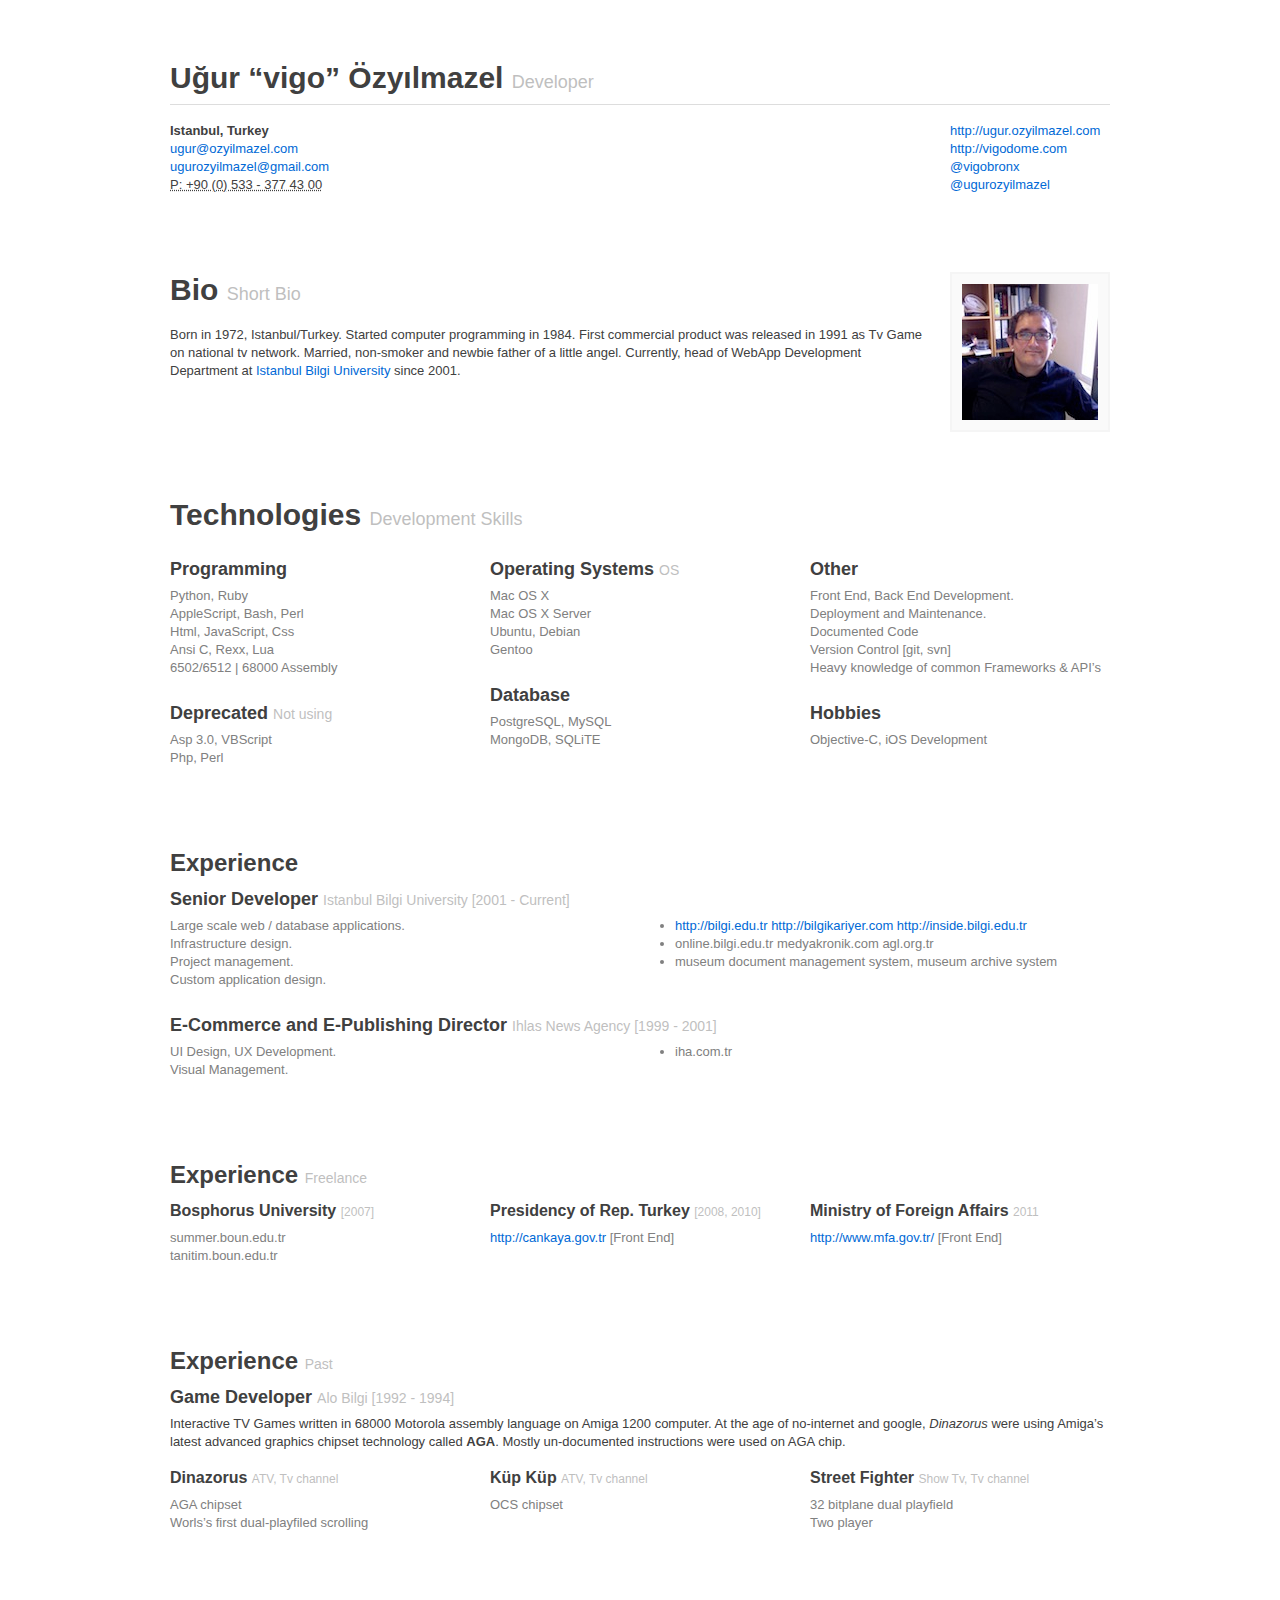
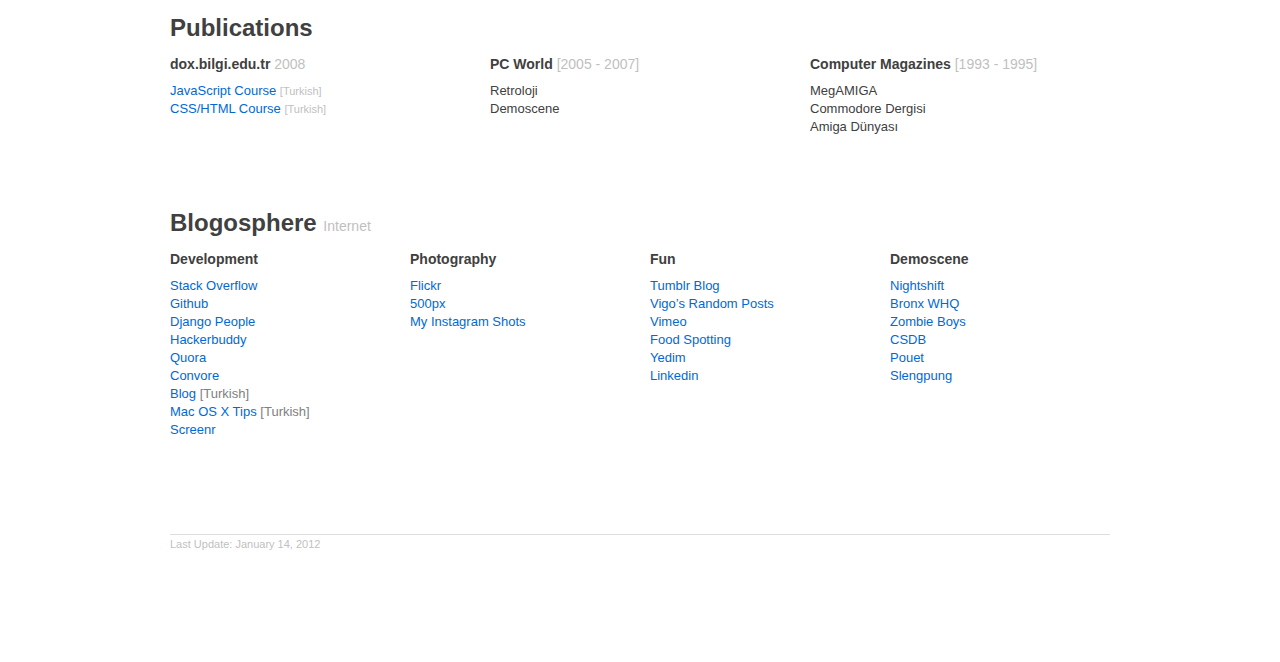
==== resume/index.html @ 4d724e96 "page break" ====
<!DOCTYPE html>
<html lang="en">
<head>
    <meta charset="utf-8">
    <title>Uğur "vigo" Özyılmazel | Developer Resume</title>
    <meta name="description" content="Uğur Özyılmazel's developer resume.">
    <meta name="keywords" content="">
    <meta name="author" content="Uğur Özyılmazel">
    <meta name="copyright" content="(c) 2012, Fontronik">
    <meta name="robots" content="noindex, nofollow">
    
    <!-- Le HTML5 shim, for IE6-8 support of HTML elements -->
    <!--[if lt IE 9]>
    <script src="http://html5shim.googlecode.com/svn/trunk/html5.js"></script>
    <![endif]-->
    
    <!-- Le styles -->
    <!-- <link href="http://twitter.github.com/bootstrap/1.4.0/bootstrap.css" rel="stylesheet"> -->
    
    <!-- For local usage -->
    <link rel="stylesheet" href="../css/bootstrap.min.css?v1.4.0">
    
    <!-- Extra CSS declarations -->
    <style type="text/css" media="screen">
        section {
            padding: 60px 0 0 0;
        }
        footer {
            margin-top: 60px;
            padding-bottom: 100px;
            border: none;
        }
        .debug {
            background: #eee;
        }
        .line-border {
            border-top: 1px solid #ddd;
        }
        .photo-span3 {                     /* 160px */
            padding: 10px;                 /* 20px */
            border: 2px solid #f5f5f5;        /* 4px */
            width: 136px;
            background: #fafafa;
        }
        @media print {
            .page-break {
                page-break-before: always;
            }
        }
    </style>
</head>
<body>
    <div class="container">
        <section id="resume-header">
            <div class="page-header">
                <h1>Uğur &ldquo;vigo&rdquo; Özyılmazel <small>Developer</small></h1>
            </div>
            <div class="row">
                <div class="span8">
                    <address>
                        <strong>Istanbul, Turkey</strong><br/>
                        <a href="mailto:ugur@ozyilmazel.com">ugur@ozyilmazel.com</a><br/>
                        <a href="mailto:ugurozyilmazel@gmail.com">ugurozyilmazel@gmail.com</a><br/>
                        <abbr title="Cell Phone">P: +90 (0) 533 - 377 43 00</abbr>
                    </address>
                    
                </div>
                <div class="offset5 span3">
                    <address>
                        <a href="http://ugur.ozyilmazel.com">http://ugur.ozyilmazel.com</a><br/>
                        <a href="http://vigodome.com">http://vigodome.com</a><br/>
                        <a href="http://twitter.com/vigobronx">@vigobronx</a><br/>
                        <a href="http://twitter.com/ugurozyilmazel">@ugurozyilmazel</a><br/>
                    </address>
                </div>
            </div>
        </section>
        
        <section id="resume-short-bio">
            <div class="row">
                <div class="span13">
                    <h1>Bio <small>Short Bio</small></h1>
                    <p>
                        Born in 1972, Istanbul/Turkey. Started computer programming in 1984. First
                        commercial product was released in 1991 as Tv Game on national tv network.
                        Married, non-smoker and newbie father of a little angel. Currently, head of
                        WebApp Development Department at <a href="http://www.bilgi.edu.tr">Istanbul Bilgi University</a>
                        since 2001.
                    </p>
                </div>
                <div class="span3">
                    <img class="photo-span3" src="photo-136px.jpg" alt="Uğur Özyılmazel"/>
                </div>
            </div>
            
        </section>
        
        
        <section id="resume-skills">
            <h1>Technologies <small>Development Skills</small></h1>
            <div class="row">
                <div class="span-one-third">
                    <h3>Programming</h3>
                    <ul class="unstyled">
                        <li>Python, Ruby</li>
                        <li>AppleScript, Bash, Perl</li>
                        <li>Html, JavaScript, Css</li>
                        <li>Ansi C, Rexx, Lua</li>
                        <li>6502/6512 | 68000 Assembly</li>
                    </ul>
                    <h3>Deprecated <small>Not using</small></h3>
                    <ul class="unstyled">
                        <li>Asp 3.0, VBScript</li>
                        <li>Php, Perl</li>
                    </ul>
                </div>
                <div class="span-one-third">
                    <h3>Operating Systems <small>OS</small></h3>
                    <ul class="unstyled">
                        <li>Mac OS X</li>
                        <li>Mac OS X Server</li>
                        <li>Ubuntu, Debian</li>
                        <li>Gentoo</li>
                    </ul>
                    
                    <h3>Database</h3>
                    <ul class="unstyled">
                        <li>PostgreSQL, MySQL</li>
                        <li>MongoDB, SQLiTE</li>
                    </ul>
                </div>
                <div class="span-one-third">
                    <h3>Other</h3>
                    <ul class="unstyled">
                        <li>Front End, Back End Development.</li>
                        <li>Deployment and Maintenance.</li>
                        <li>Documented Code</li>
                        <li>Version Control [git, svn]</li>
                        <li>Heavy knowledge of common Frameworks &amp; API&rsquo;s</li>
                    </ul>
                    <h3>Hobbies</h3>
                    <ul class="unstyled">
                        <li>Objective-C, iOS Development</li>
                    </ul>
                </div>
            </div>
        </section>
        
        <section id="resume-experience">
            <h2>Experience</h2>
            <h3>Senior Developer <small>Istanbul Bilgi University [2001 - Current]</small></h3>
            <div class="row">
                <div class="span8">
                    <ul class="unstyled">
                        <li>Large scale web / database applications.</li>
                        <li>Infrastructure design.</li>
                        <li>Project management.</li>
                        <li>Custom application design.</li>
                    </ul>
                </div>
                <div class="span8">
                    <ul>
                        <li>
                            <a href="http://bilgi.edu.tr">http://bilgi.edu.tr</a>
                            <a href="http://bilgikariyer.com">http://bilgikariyer.com</a>
                            <a href="http://inside.bilgi.edu.tr">http://inside.bilgi.edu.tr</a>
                        </li>
                        <li>
                            online.bilgi.edu.tr
                            medyakronik.com
                            agl.org.tr
                        </li>
                        <li>museum document management system, museum archive system</li>
                        
                    </ul>
                </div>
            </div>
            
            <h3>E-Commerce and E-Publishing Director <small>Ihlas News Agency [1999 - 2001]</small></h3>
            <div class="row">
                <div class="span8">
                    <ul class="unstyled">
                        <li>UI Design, UX Development.</li>
                        <li>Visual Management.</li>
                    </ul>
                </div>
                <div class="span8">
                    <ul>
                        <li>iha.com.tr</li>
                    </ul>
                </div>
            </div>
        </section>
        
        <section id="resume-experience-freelance">
            <h2>Experience <small>Freelance</small></h2>
            <div class="row">
                <div class="span-one-third">
                    <h4>Bosphorus University <small>[2007]</small></h4>
                    <ul class="unstyled">
                        <li>summer.boun.edu.tr</li>
                        <li>tanitim.boun.edu.tr</li>
                    </ul>
                </div>
                <div class="span-one-third">
                    <h4>Presidency of Rep. Turkey <small>[2008, 2010]</small></h4>
                    <ul class="unstyled">
                        <li><a href="http://cankaya.gov.tr">http://cankaya.gov.tr</a> [Front End]</li>
                    </ul>
                </div>
                <div class="span-one-third">
                    <h4>Ministry of Foreign Affairs <small>2011</small></h4>
                    <ul class="unstyled">
                        <li><a href="http://www.mfa.gov.tr/">http://www.mfa.gov.tr/</a> [Front End]</li>
                    </ul>
                </div>
            </div>
        </section>
        
        <section id="resume-experience-past">
            <h2>Experience <small>Past</small></h2>
            <h3>Game Developer <small>Alo Bilgi [1992 - 1994]</small></h3>
            <p>
                Interactive TV Games written in 68000 Motorola assembly language on Amiga 1200 computer.
                At the age of no-internet and google, <em>Dinazorus</em> were using Amiga&rsquo;s latest advanced
                graphics chipset technology called <strong>AGA</strong>. Mostly un-documented
                instructions were used on AGA chip.
            </p>
            <div class="row">
                <div class="span-one-third">
                    <h4>Dinazorus <small>ATV, Tv channel</small></h4>
                    <ul class="unstyled">
                        <li>AGA chipset</li>
                        <li>Worls&rsquo;s first dual-playfiled scrolling</li>
                    </ul>
                </div>
                <div class="span-one-third">
                    <h4>Küp Küp <small>ATV, Tv channel</small></h4>
                    <ul class="unstyled">
                        <li>OCS chipset</li>
                    </ul>
                </div>
                <div class="span-one-third">
                    <h4>Street Fighter <small>Show Tv, Tv channel</small></h4>
                    <ul class="unstyled">
                        <li>32 bitplane dual playfield</li>
                        <li>Two player</li>
                        
                    </ul>
                </div>
            </div>
        </section>
        
        <section id="resume-publications">
            <h2>Publications</h2>
            <div class="row">
                <div class="span-one-third">
                    <h5>dox.bilgi.edu.tr <small>2008</small></h5>
                    <p>
                        <a href="http://dox.bilgi.edu.tr/jed/">JavaScript Course</a> <small>[Turkish]</small><br/>
                        <a href="http://dox.bilgi.edu.tr/wed/">CSS/HTML Course</a> <small>[Turkish]</small>
                    </p>
                </div>
                <div class="span-one-third">
                    <h5>PC World <small>[2005 - 2007]</small></h5>
                    <p>
                        Retroloji<br/>
                        Demoscene
                    </p>
                </div>
                <div class="span-one-third">
                    <h5>Computer Magazines <small>[1993 - 1995]</small></h5>
                    <p>
                        MegAMIGA<br/>
                        Commodore Dergisi<br/>
                        Amiga Dünyası
                    </p>
                </div>
            </div>
        </section>
        
        <section id="resume-blogosphere" class="page-break">
            <h2>Blogosphere <small>Internet</small></h2>
            <div class="row">
                <div class="span4">
                    <h5>Development</h5>
                    <ul class="unstyled">
                        <li><a href="http://careers.stackoverflow.com/vigo">Stack Overflow</a></li>
                        <li><a href="https://github.com/vigo">Github</a></li>
                        <li><a href="http://djangopeople.me/p/vigobronx/">Django People</a></li>
                        <li><a href="http://hackerbuddy.com/users/2600">Hackerbuddy</a></li>
                        <li><a href="http://www.quora.com/Uğur-Özyılmazel">Quora</a></li>
                        <li><a href="https://convore.com/users/vigo/">Convore</a></li>
                        <li><a href="http://vigoyla.blogspot.com/">Blog</a> <small>[Turkish]</small></li>
                        <li><a href="http://macosxtips.tumblr.com/">Mac OS X Tips</a> <small>[Turkish]</small></li>
                        <li><a href="http://www.screenr.com/user/vigobronx">Screenr</a></li>
                        
                    </ul>
                </div>
                <div class="span4">
                    <h5>Photography</h5>
                    <ul class="unstyled">
                        <li><a href="https://convore.com/users/vigo/">Flickr</a></li>
                        <li><a href="http://500px.com/vigo">500px</a></li>
                        <li><a href="http://vigo-instagram.posterous.com/">My Instagram Shots</a></li>
                    </ul>
                </div>
                <div class="span4">
                    <h5>Fun</h5>
                    <ul class="unstyled">
                        <li><a href="http://vigo.tumblr.com/">Tumblr Blog</a></li>
                        <li><a href="http://vigo.posterous.com/">Vigo&rsquo;s Random Posts</a></li>
                        <li><a href="http://vimeo.com/vigo">Vimeo</a></li>
                        <li><a href="http://www.foodspotting.com/vigo">Food Spotting</a></li>
                        <li><a href="http://yedim.tumblr.com/">Yedim</a></li>
                        <li><a href="http://www.linkedin.com/pub/uğur-özyılmazel/3b/a09/221">Linkedin</a></li>
                    </ul>
                </div>
                <div class="span4">
                    <h5>Demoscene</h5>
                    <ul class="unstyled">
                        <li><a href="http://nightshift.untergrund.net/">Nightshift</a></li>
                        <li><a href="http://bronxwhq.org">Bronx WHQ</a></li>
                        <li><a href="http://zombieboys.net">Zombie Boys</a></li>
                        <li><a href="http://noname.c64.org/csdb/scener/?id=8379">CSDB</a></li>
                        <li><a href="http://pouet.net/user.php?who=4721">Pouet</a></li>
                        <li><a href="http://slengpung.com/v3/show_user.php?id=2539">Slengpung</a></li>
                    </ul>
                </div>
            </div>
        </section>
        
        
    </div>
    <footer>
        <div class="container">
            <p class="line-border"><small>Last Update: January 14, 2012</small></p>
        </div>
    </footer>
    
</body>
</html>
<!-- # 2012-01-14 #  -->
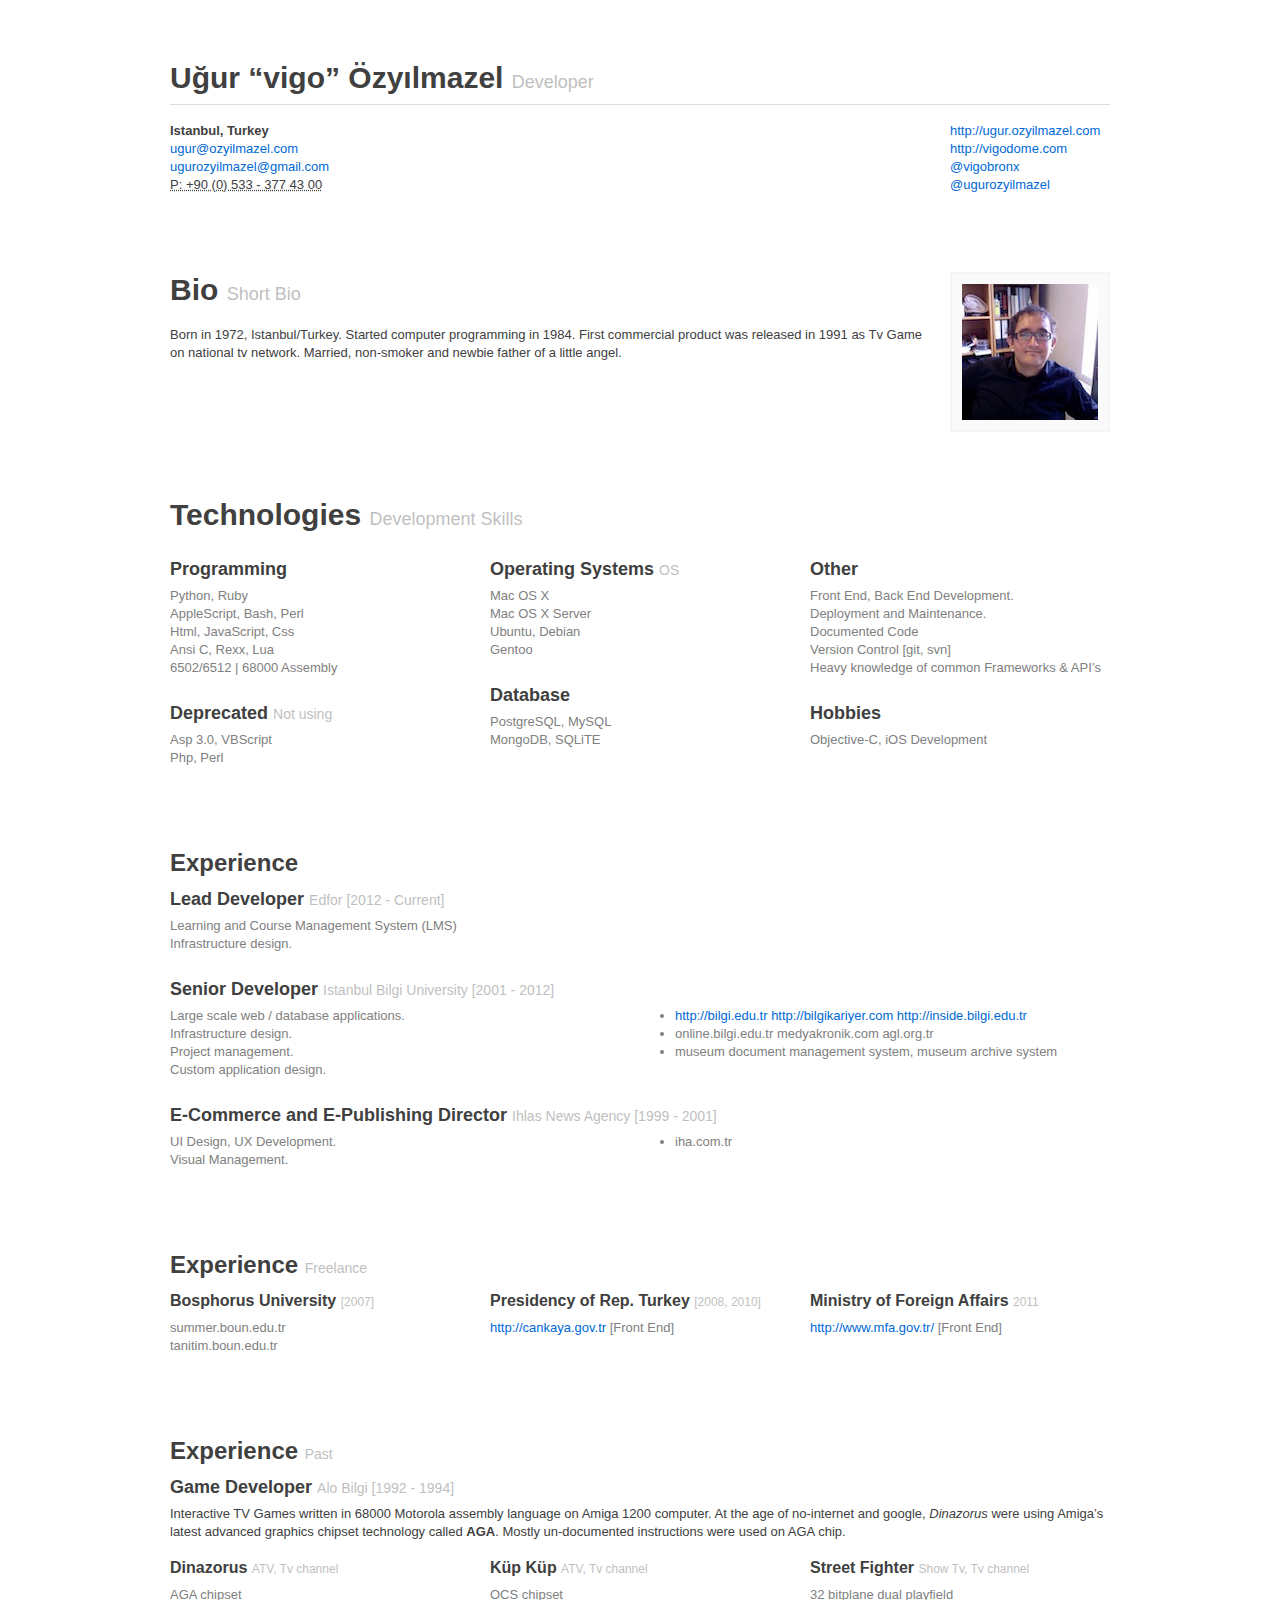
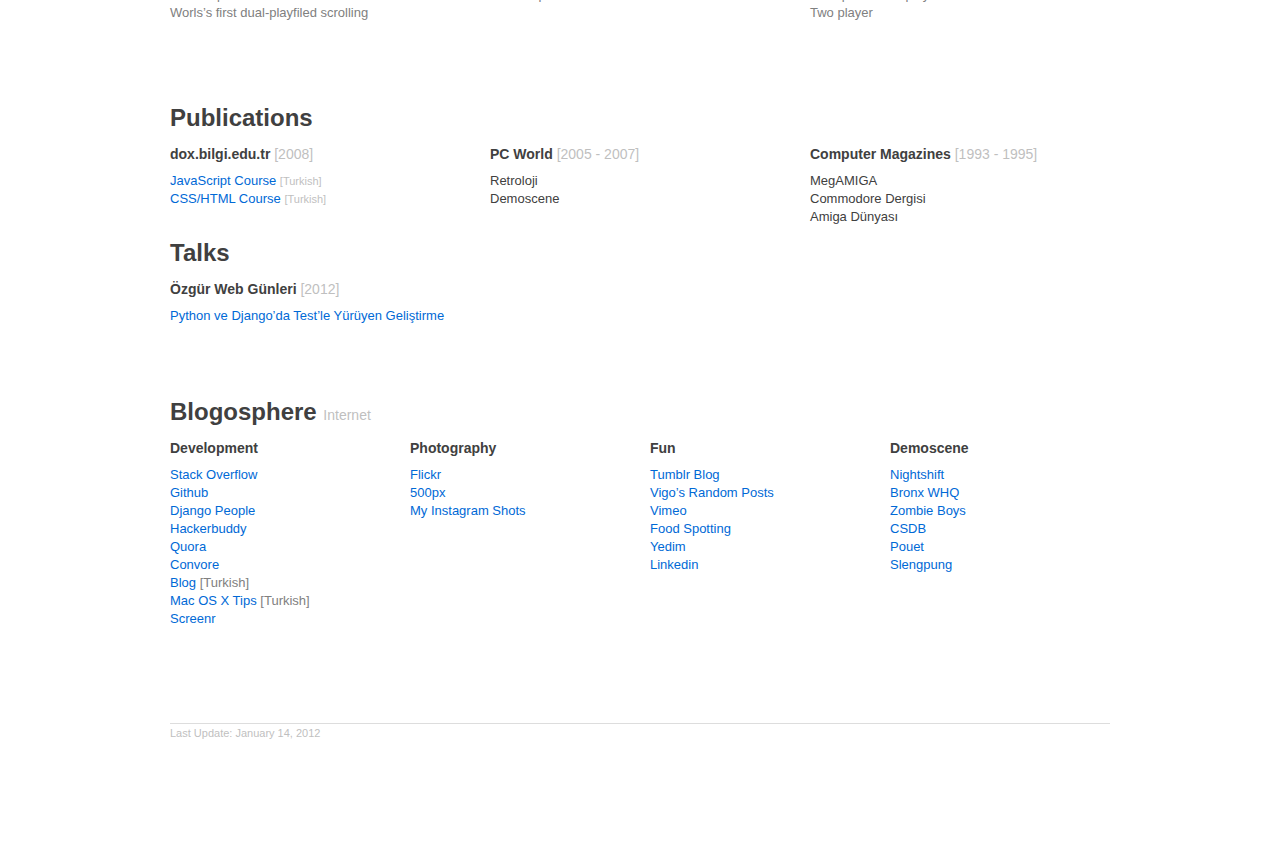
==== commit 2506af6b: "update" ====
--- a/resume/index.html
+++ b/resume/index.html
@@ -42,6 +42,10 @@
             width: 136px;
             background: #fafafa;
         }
+        .seperator {
+            background: transparent url([data-uri]) right top repeat-y;
+/*            background: transparent url([data-uri]) right top repeat-y;*/
+        }
         @media print {
             .page-break {
                 page-break-before: always;
@@ -83,18 +87,14 @@
                     <p>
                         Born in 1972, Istanbul/Turkey. Started computer programming in 1984. First
                         commercial product was released in 1991 as Tv Game on national tv network.
-                        Married, non-smoker and newbie father of a little angel. Currently, head of
-                        WebApp Development Department at <a href="http://www.bilgi.edu.tr">Istanbul Bilgi University</a>
-                        since 2001.
+                        Married, non-smoker and newbie father of a little angel.
                     </p>
                 </div>
                 <div class="span3">
                     <img class="photo-span3" src="photo-136px.jpg" alt="Uğur Özyılmazel"/>
                 </div>
             </div>
-            
-        </section>
-        
+        </section>
         
         <section id="resume-skills">
             <h1>Technologies <small>Development Skills</small></h1>
@@ -148,7 +148,19 @@
         
         <section id="resume-experience">
             <h2>Experience</h2>
-            <h3>Senior Developer <small>Istanbul Bilgi University [2001 - Current]</small></h3>
+
+            <h3>Lead Developer <small>Edfor [2012 - Current]</small></h3>
+            <div class="row">
+                <div class="span8">
+                    <ul class="unstyled">
+                        <li>Learning and Course Management System (LMS)</li>
+                        <li>Infrastructure design.</li>
+                    </ul>
+                </div>
+            </div>
+
+            
+            <h3>Senior Developer <small>Istanbul Bilgi University [2001 - 2012]</small></h3>
             <div class="row">
                 <div class="span8">
                     <ul class="unstyled">
@@ -255,7 +267,7 @@
             <h2>Publications</h2>
             <div class="row">
                 <div class="span-one-third">
-                    <h5>dox.bilgi.edu.tr <small>2008</small></h5>
+                    <h5>dox.bilgi.edu.tr <small>[2008]</small></h5>
                     <p>
                         <a href="http://dox.bilgi.edu.tr/jed/">JavaScript Course</a> <small>[Turkish]</small><br/>
                         <a href="http://dox.bilgi.edu.tr/wed/">CSS/HTML Course</a> <small>[Turkish]</small>
@@ -274,6 +286,16 @@
                         MegAMIGA<br/>
                         Commodore Dergisi<br/>
                         Amiga Dünyası
+                    </p>
+                </div>
+            </div>
+
+            <h2>Talks</h2>
+            <div class="row">
+                <div class="span-one-third">
+                    <h5>Özgür Web Günleri <small>[2012]</small></h5>
+                    <p>
+                        <a href="http://ugur.ozyilmazel.com/sunumlar/ozgur-web-gunleri-2012-python-ve-djangoda-testle-yuruyen-gelistirme/">Python ve Django&rsquo;da Test&rsquo;le Yürüyen Geliştirme</a>
                     </p>
                 </div>
             </div>
@@ -300,7 +322,7 @@
                 <div class="span4">
                     <h5>Photography</h5>
                     <ul class="unstyled">
-                        <li><a href="https://convore.com/users/vigo/">Flickr</a></li>
+                        <li><a href="http://www.flickr.com/photos/vigobronx/">Flickr</a></li>
                         <li><a href="http://500px.com/vigo">500px</a></li>
                         <li><a href="http://vigo-instagram.posterous.com/">My Instagram Shots</a></li>
                     </ul>
@@ -340,4 +362,4 @@
     
 </body>
 </html>
-<!-- # 2012-01-14 #  -->+<!-- # 2012-11-29 #  -->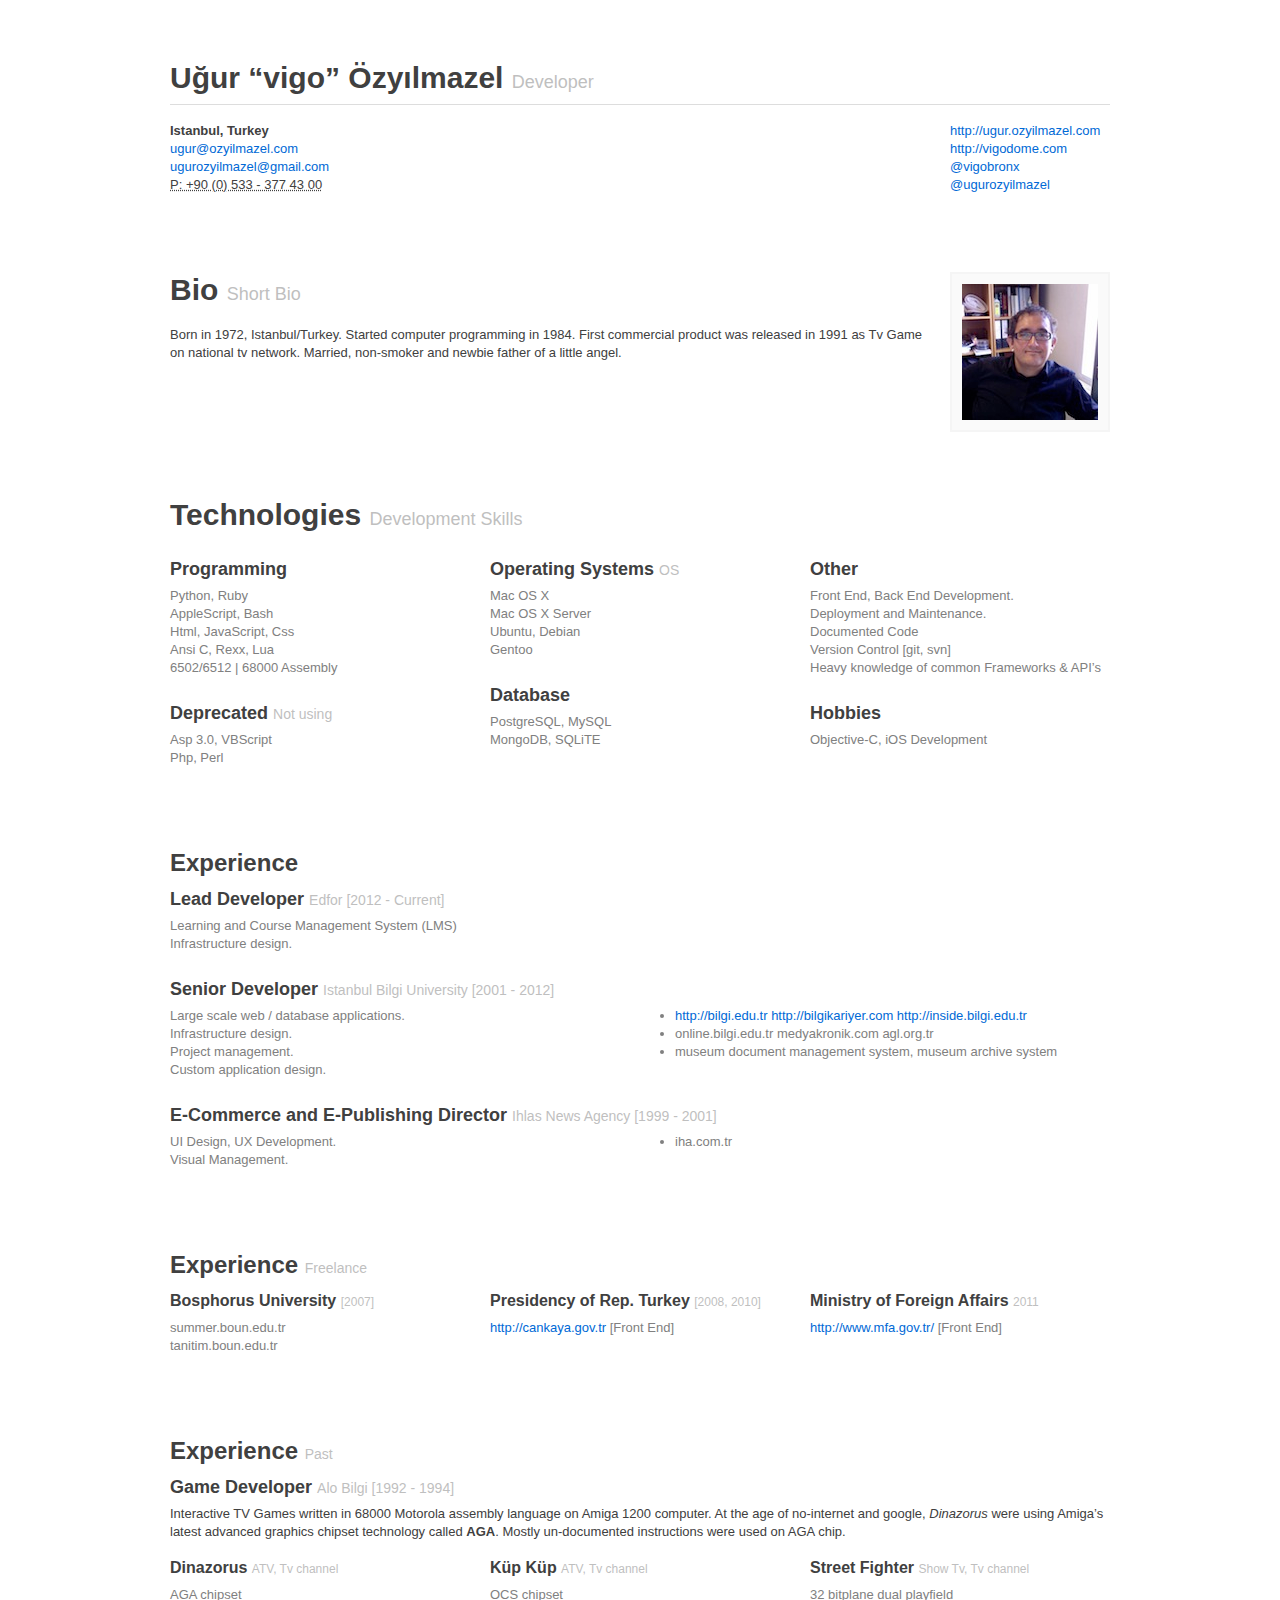
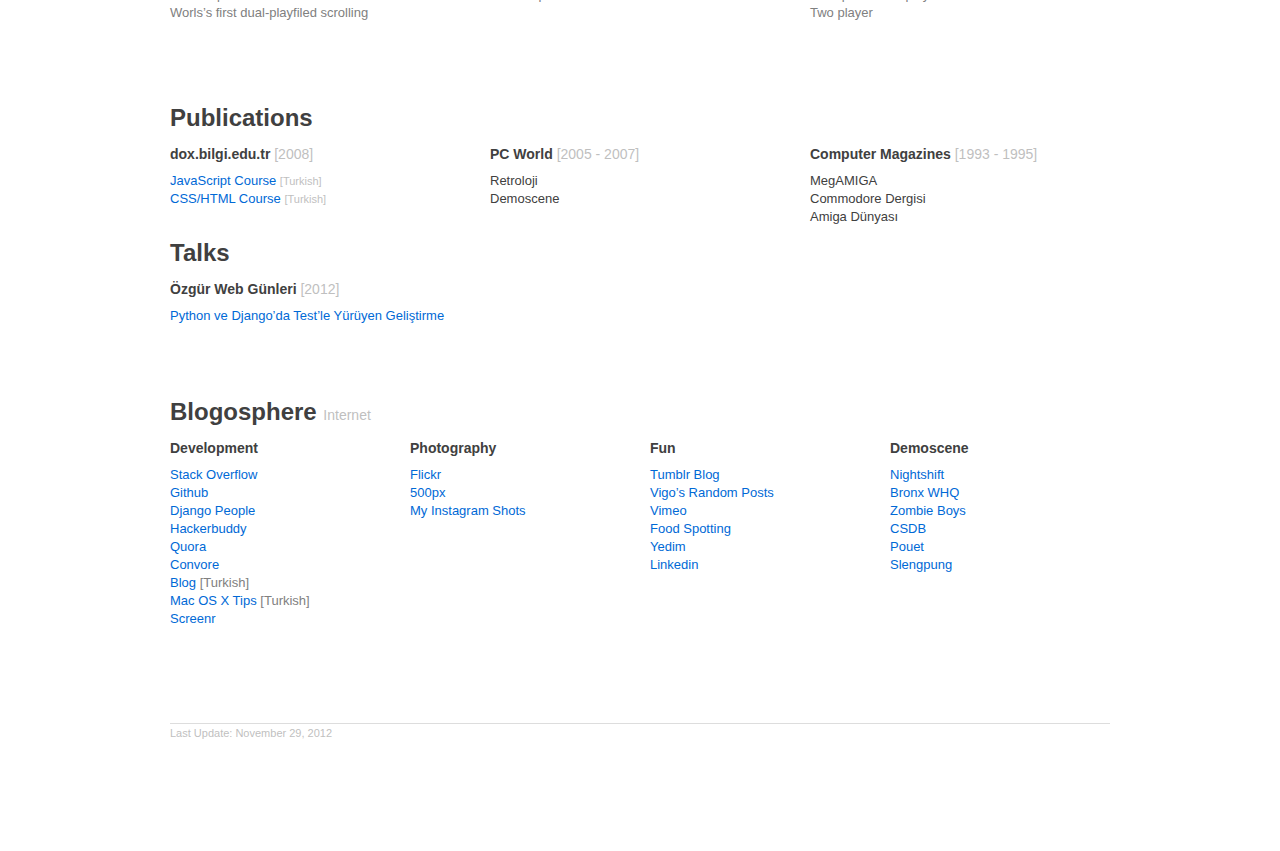
==== commit c2f1e851: "update" ====
--- a/resume/index.html
+++ b/resume/index.html
@@ -103,7 +103,7 @@
                     <h3>Programming</h3>
                     <ul class="unstyled">
                         <li>Python, Ruby</li>
-                        <li>AppleScript, Bash, Perl</li>
+                        <li>AppleScript, Bash</li>
                         <li>Html, JavaScript, Css</li>
                         <li>Ansi C, Rexx, Lua</li>
                         <li>6502/6512 | 68000 Assembly</li>
@@ -356,7 +356,7 @@
     </div>
     <footer>
         <div class="container">
-            <p class="line-border"><small>Last Update: January 14, 2012</small></p>
+            <p class="line-border"><small>Last Update: November 29, 2012</small></p>
         </div>
     </footer>
     
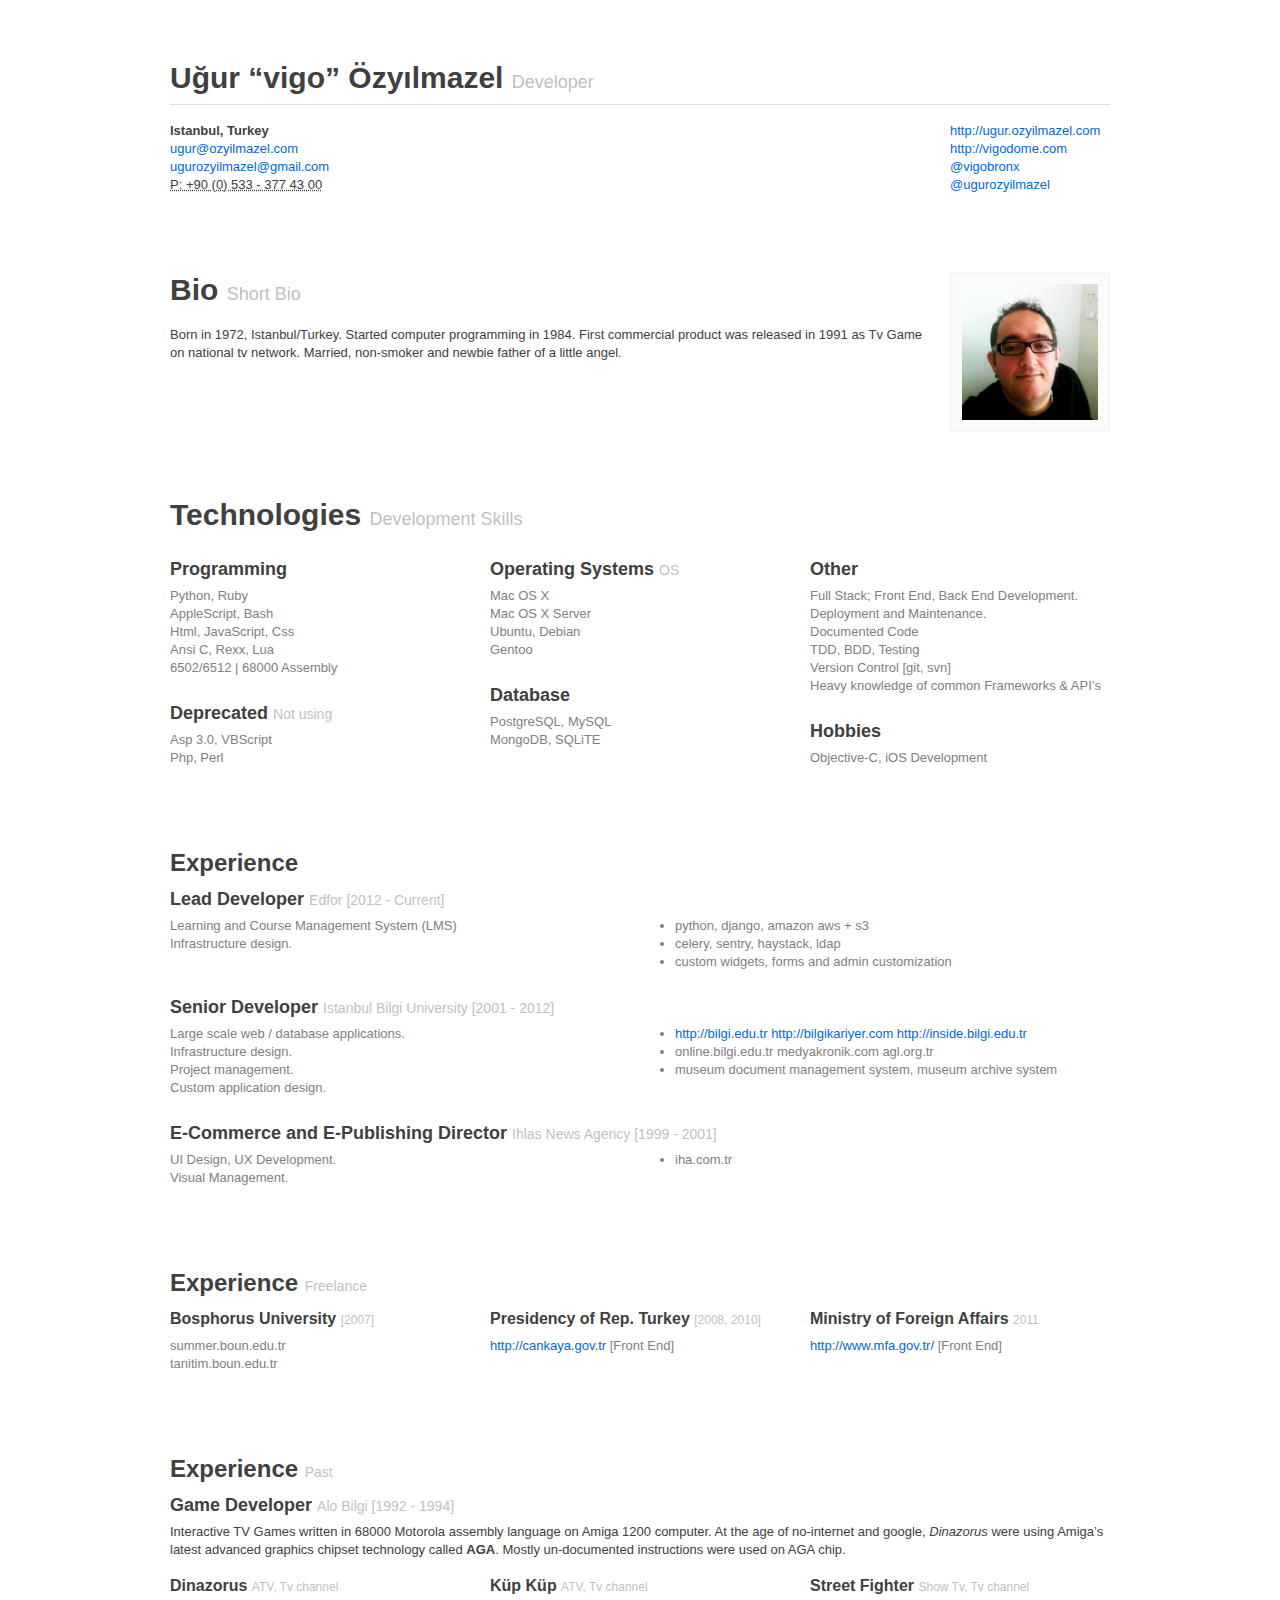
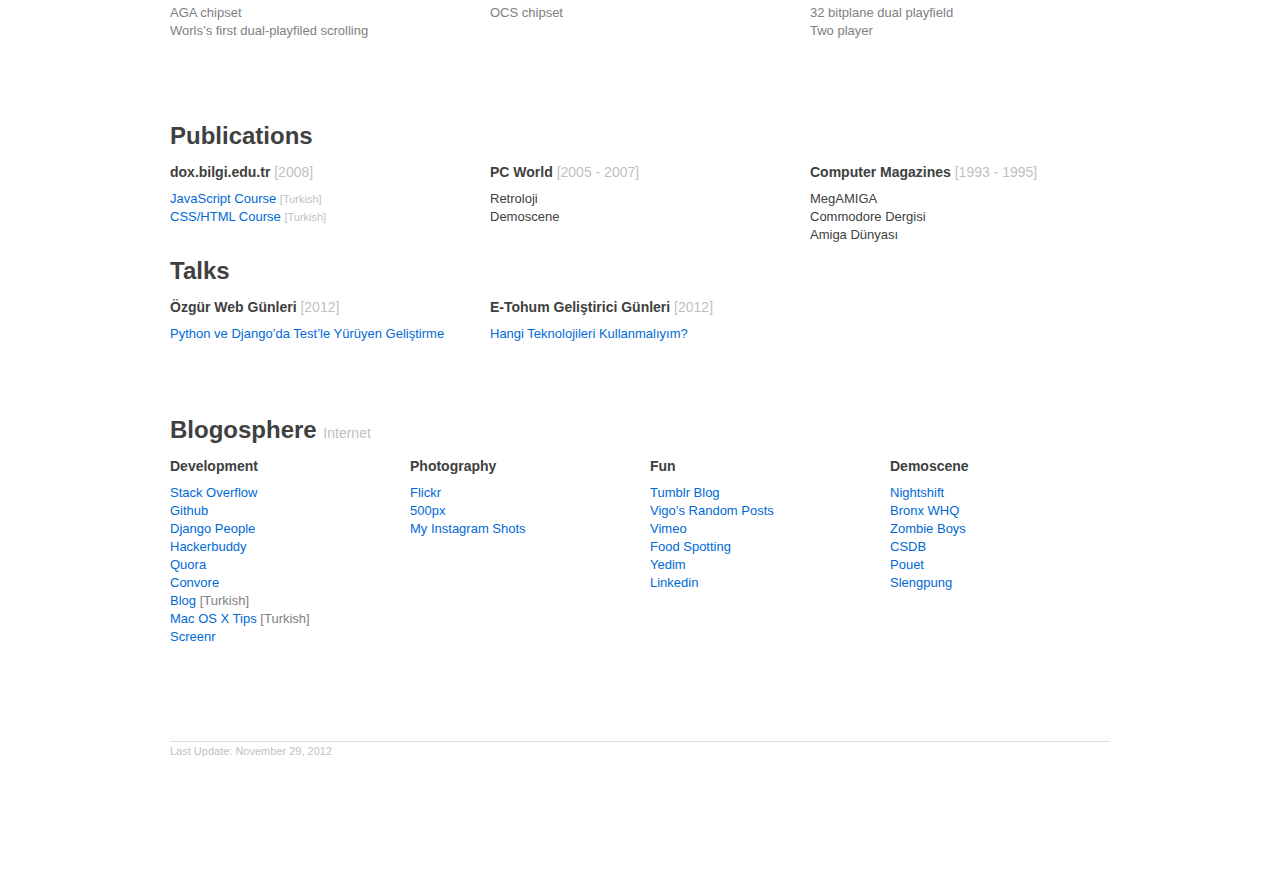
==== commit b36ff5dd: "update" ====
--- a/resume/index.html
+++ b/resume/index.html
@@ -91,7 +91,7 @@
                     </p>
                 </div>
                 <div class="span3">
-                    <img class="photo-span3" src="photo-136px.jpg" alt="Uğur Özyılmazel"/>
+                    <img class="photo-span3" src="vigo-edforda-300x300.jpg" alt="Uğur Özyılmazel"/>
                 </div>
             </div>
         </section>
@@ -132,9 +132,10 @@
                 <div class="span-one-third">
                     <h3>Other</h3>
                     <ul class="unstyled">
-                        <li>Front End, Back End Development.</li>
+                        <li>Full Stack; Front End, Back End Development.</li>
                         <li>Deployment and Maintenance.</li>
                         <li>Documented Code</li>
+                        <li>TDD, BDD, Testing</li>
                         <li>Version Control [git, svn]</li>
                         <li>Heavy knowledge of common Frameworks &amp; API&rsquo;s</li>
                     </ul>
@@ -155,6 +156,13 @@
                     <ul class="unstyled">
                         <li>Learning and Course Management System (LMS)</li>
                         <li>Infrastructure design.</li>
+                    </ul>
+                </div>
+                <div class="span8">
+                    <ul>
+                        <li>python, django, amazon aws + s3</li>
+                        <li>celery, sentry, haystack, ldap</li>
+                        <li>custom widgets, forms and admin customization</li>
                     </ul>
                 </div>
             </div>
@@ -298,6 +306,12 @@
                         <a href="http://ugur.ozyilmazel.com/sunumlar/ozgur-web-gunleri-2012-python-ve-djangoda-testle-yuruyen-gelistirme/">Python ve Django&rsquo;da Test&rsquo;le Yürüyen Geliştirme</a>
                     </p>
                 </div>
+                <div class="span-one-third">
+                    <h5>E-Tohum Geliştirici Günleri <small>[2012]</small></h5>
+                    <p>
+                        <a href="http://ugur.ozyilmazel.com/sunumlar/etohum-gelistirici-gunleri-aralik-2012/">Hangi Teknolojileri Kullanmalıyım?</a>
+                    </p>
+                </div>
             </div>
         </section>
         
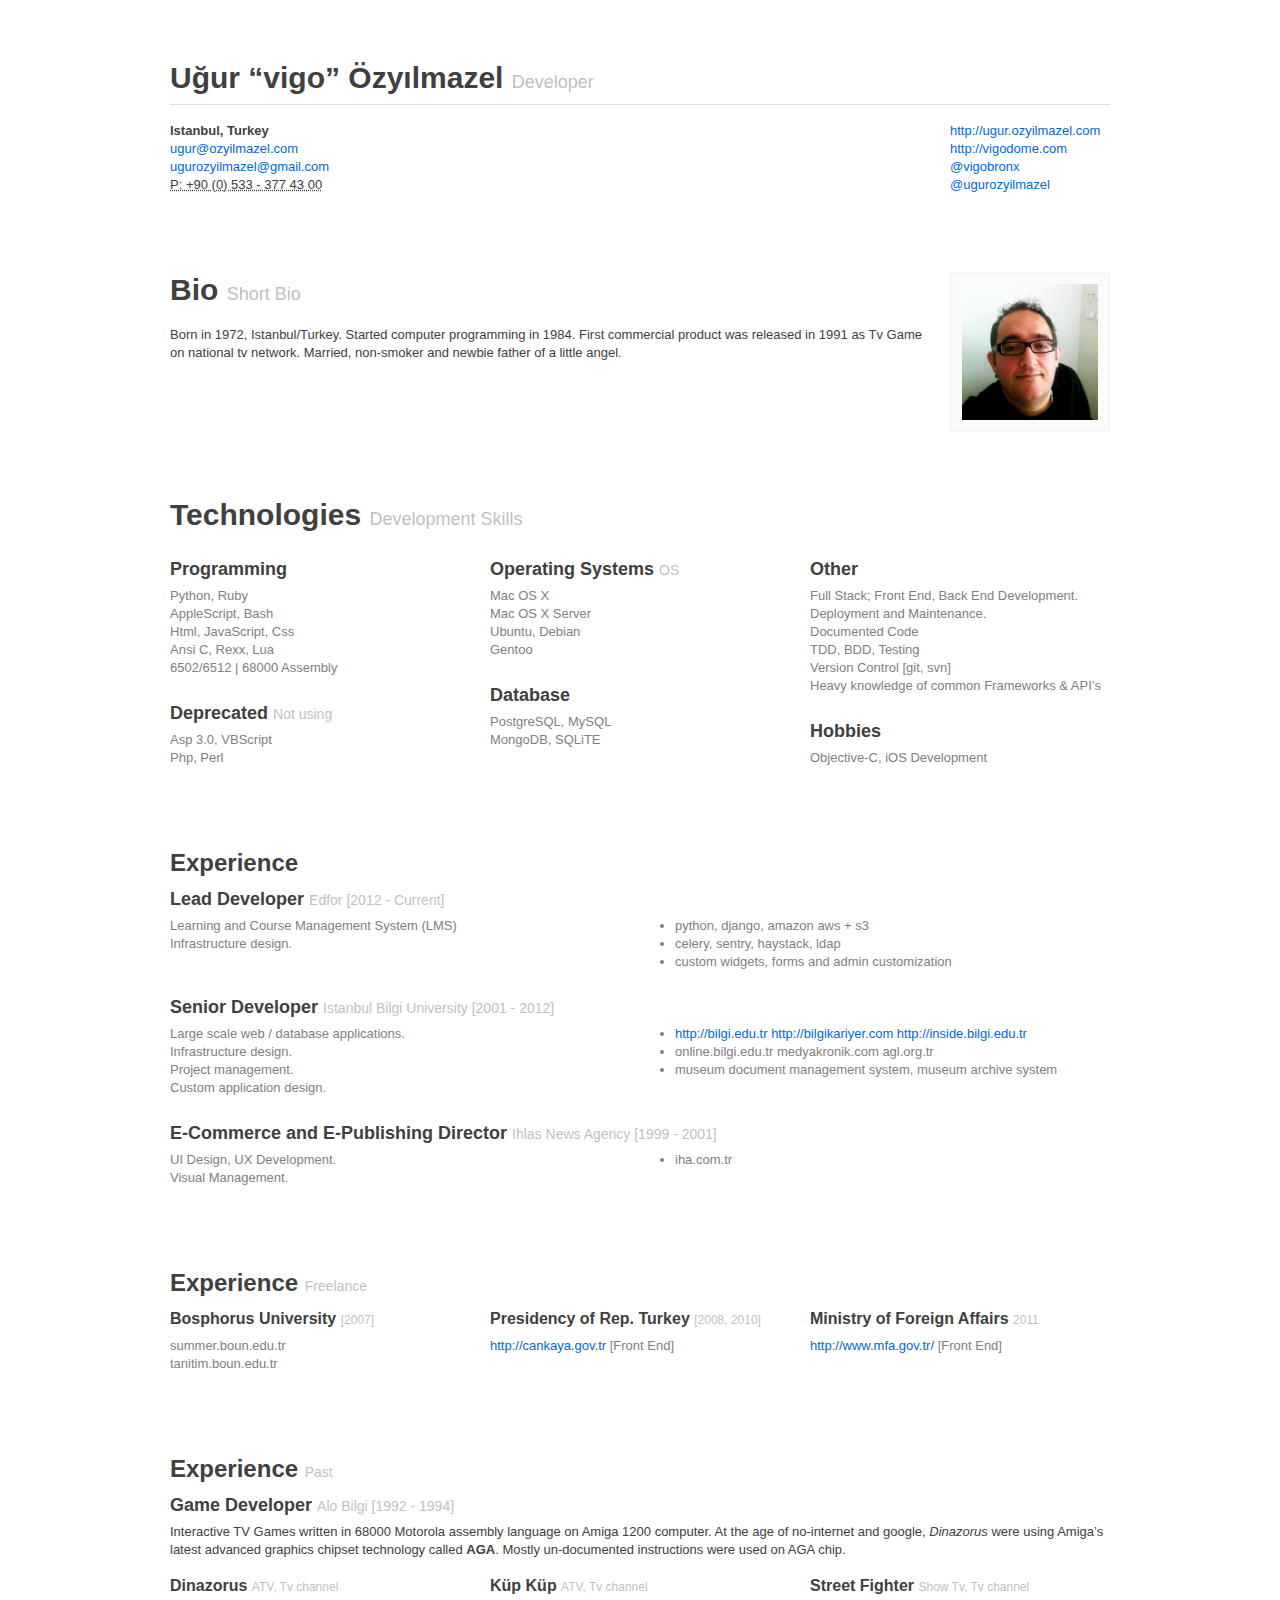
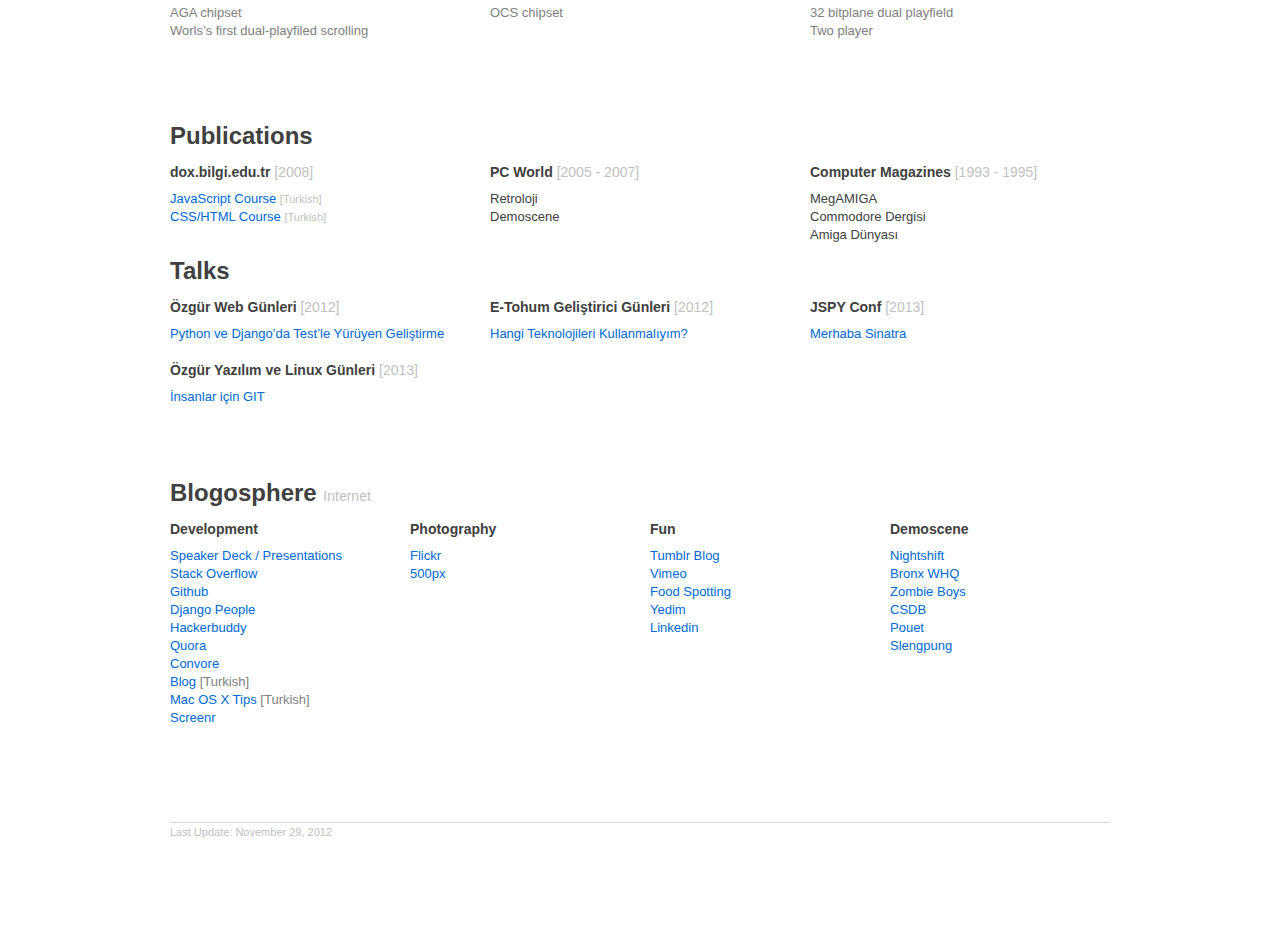
==== commit 032e9ac1: "resume update" ====
--- a/resume/index.html
+++ b/resume/index.html
@@ -312,6 +312,20 @@
                         <a href="http://ugur.ozyilmazel.com/sunumlar/etohum-gelistirici-gunleri-aralik-2012/">Hangi Teknolojileri Kullanmalıyım?</a>
                     </p>
                 </div>
+                <div class="span-one-third">
+                    <h5>JSPY Conf <small>[2013]</small></h5>
+                    <p>
+                        <a href="http://ugur.ozyilmazel.com/sunumlar/jspy-conf-mart-2013-merhaba-sinatra/">Merhaba Sinatra</a>
+                    </p>
+                </div>
+            </div>
+            <div class="row">
+              <div class="span-one-third">
+                  <h5>Özgür Yazılım ve Linux Günleri <small>[2013]</small></h5>
+                  <p>
+                      <a href="http://ugur.ozyilmazel.com/sunumlar/ozgur-yazilim-gunleri-2013-insanlar-icin-git/">İnsanlar için GIT</a>
+                  </p>
+              </div>
             </div>
         </section>
         
@@ -321,6 +335,7 @@
                 <div class="span4">
                     <h5>Development</h5>
                     <ul class="unstyled">
+                        <li><a href="https://speakerdeck.com/vigo">Speaker Deck / Presentations</a></li>
                         <li><a href="http://careers.stackoverflow.com/vigo">Stack Overflow</a></li>
                         <li><a href="https://github.com/vigo">Github</a></li>
                         <li><a href="http://djangopeople.me/p/vigobronx/">Django People</a></li>
@@ -338,14 +353,14 @@
                     <ul class="unstyled">
                         <li><a href="http://www.flickr.com/photos/vigobronx/">Flickr</a></li>
                         <li><a href="http://500px.com/vigo">500px</a></li>
-                        <li><a href="http://vigo-instagram.posterous.com/">My Instagram Shots</a></li>
+                        <!-- <li><a href="http://vigo-instagram.posterous.com/">My Instagram Shots</a></li> -->
                     </ul>
                 </div>
                 <div class="span4">
                     <h5>Fun</h5>
                     <ul class="unstyled">
                         <li><a href="http://vigo.tumblr.com/">Tumblr Blog</a></li>
-                        <li><a href="http://vigo.posterous.com/">Vigo&rsquo;s Random Posts</a></li>
+                        <!-- <li><a href="http://vigo.posterous.com/">Vigo&rsquo;s Random Posts</a></li> -->
                         <li><a href="http://vimeo.com/vigo">Vimeo</a></li>
                         <li><a href="http://www.foodspotting.com/vigo">Food Spotting</a></li>
                         <li><a href="http://yedim.tumblr.com/">Yedim</a></li>
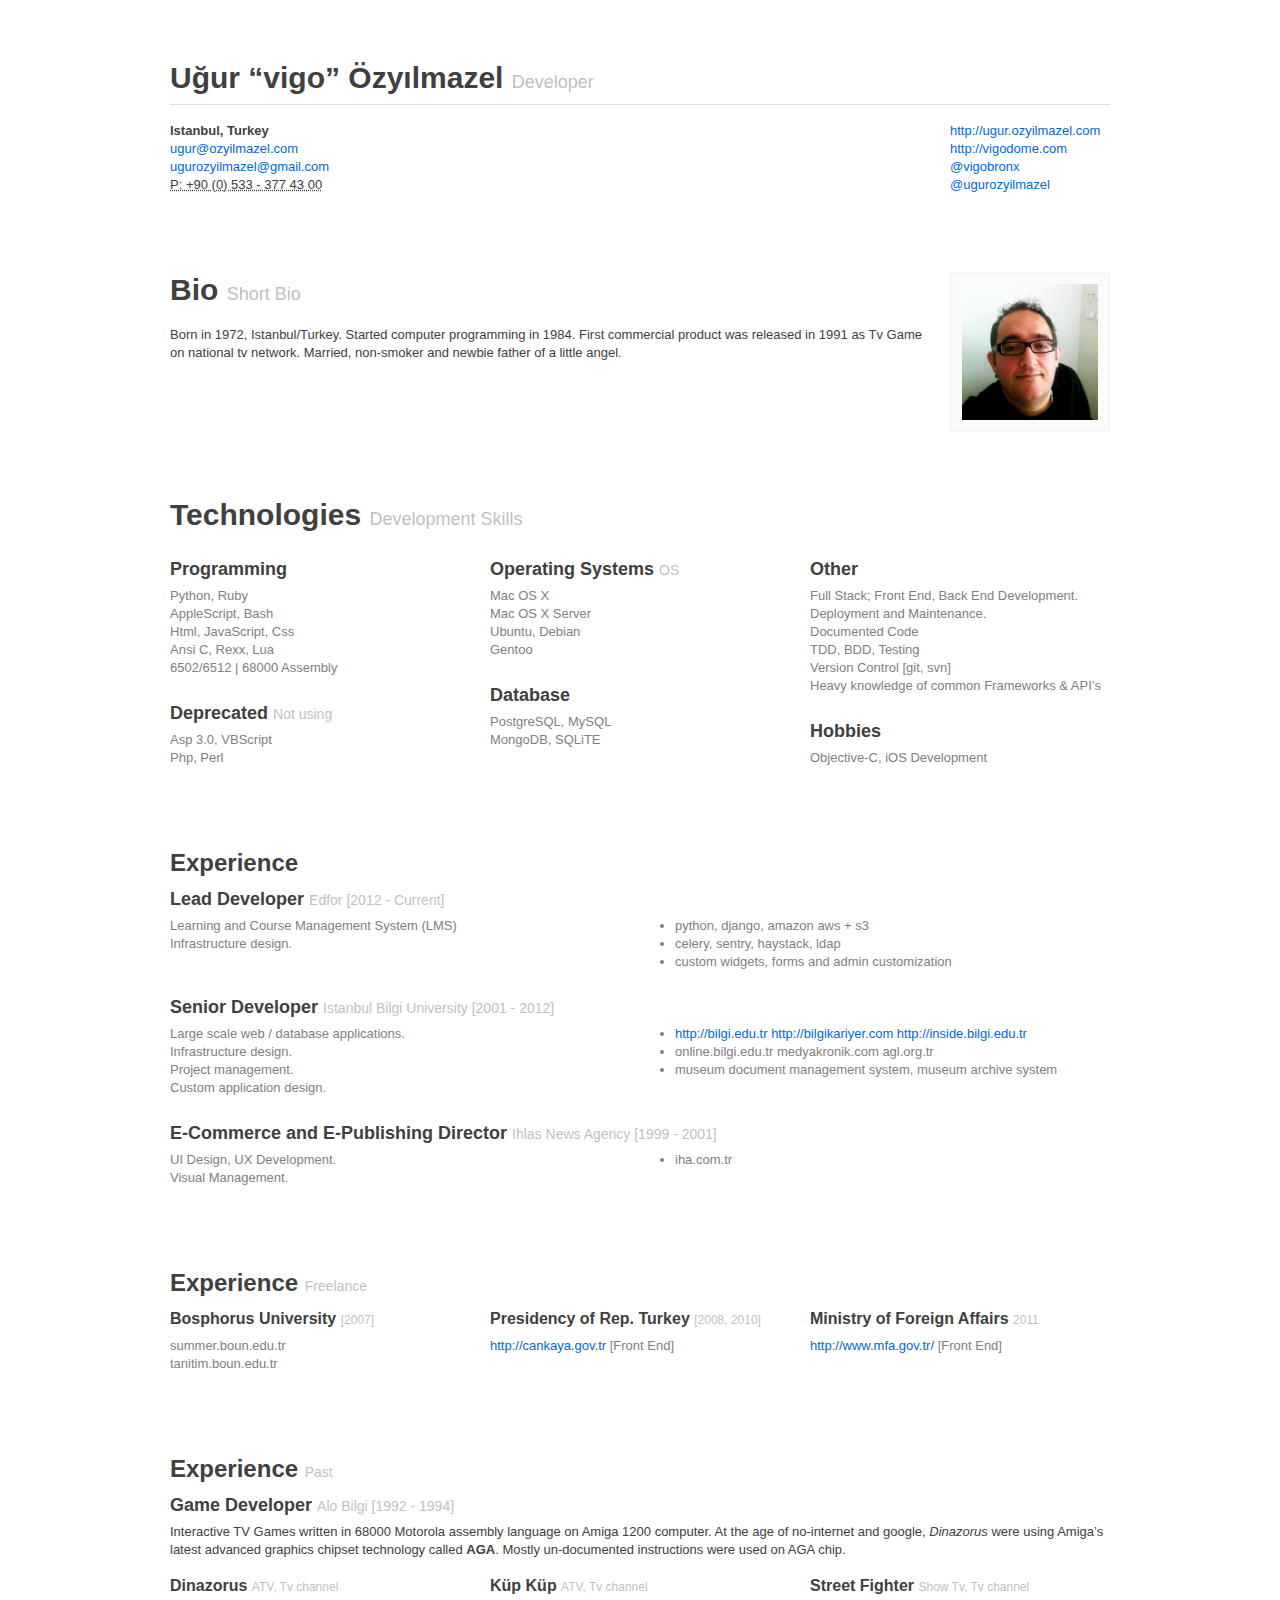
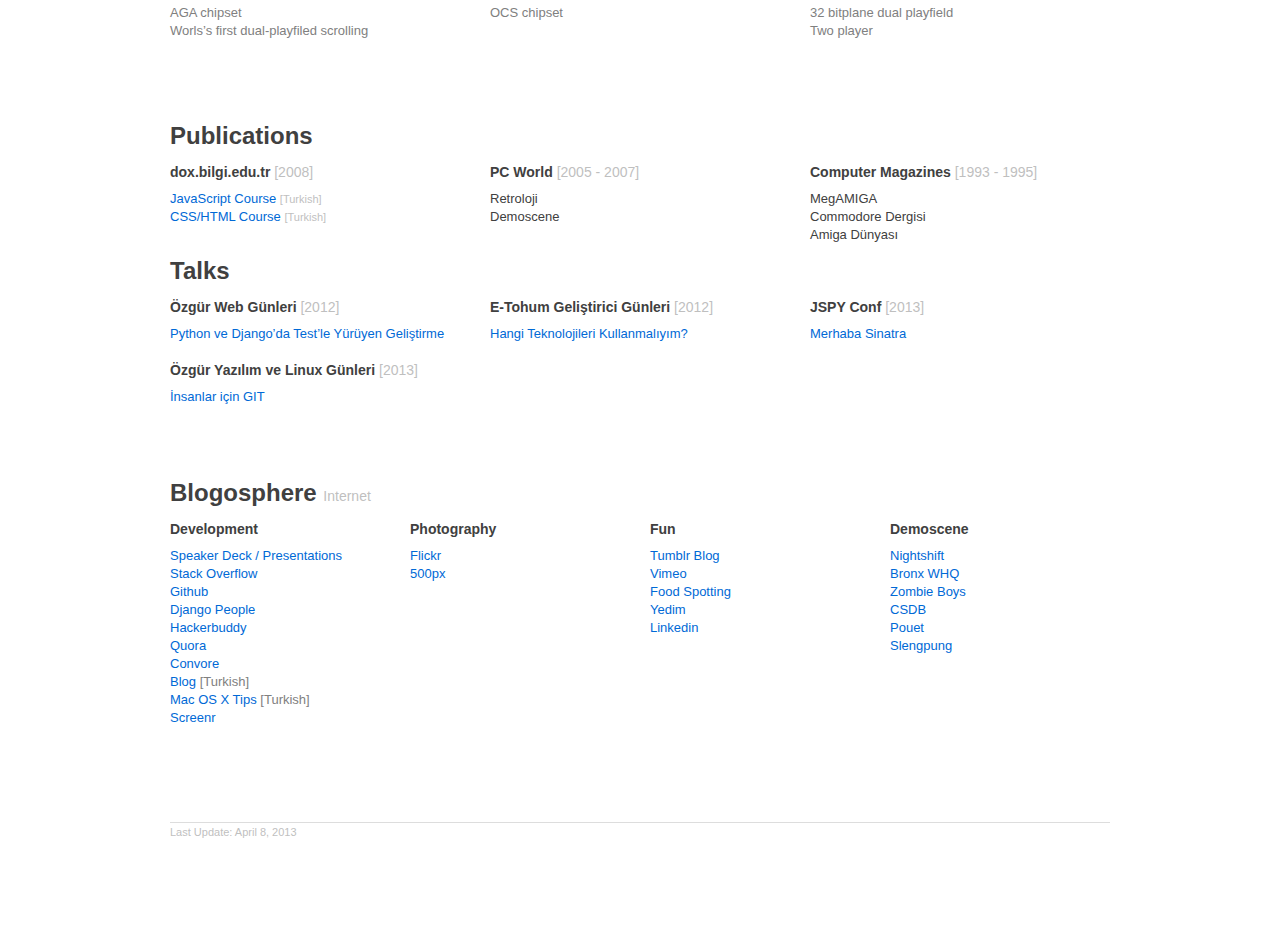
==== commit 6f34e411: "lmd updated" ====
--- a/resume/index.html
+++ b/resume/index.html
@@ -385,10 +385,11 @@
     </div>
     <footer>
         <div class="container">
-            <p class="line-border"><small>Last Update: November 29, 2012</small></p>
+            <p class="line-border"><small>Last Update: April 8, 2013</small></p>
         </div>
     </footer>
     
 </body>
 </html>
-<!-- # 2012-11-29 #  -->+<!-- # 2012-11-29 #  -->
+<!-- # 2013-04-08 #  -->